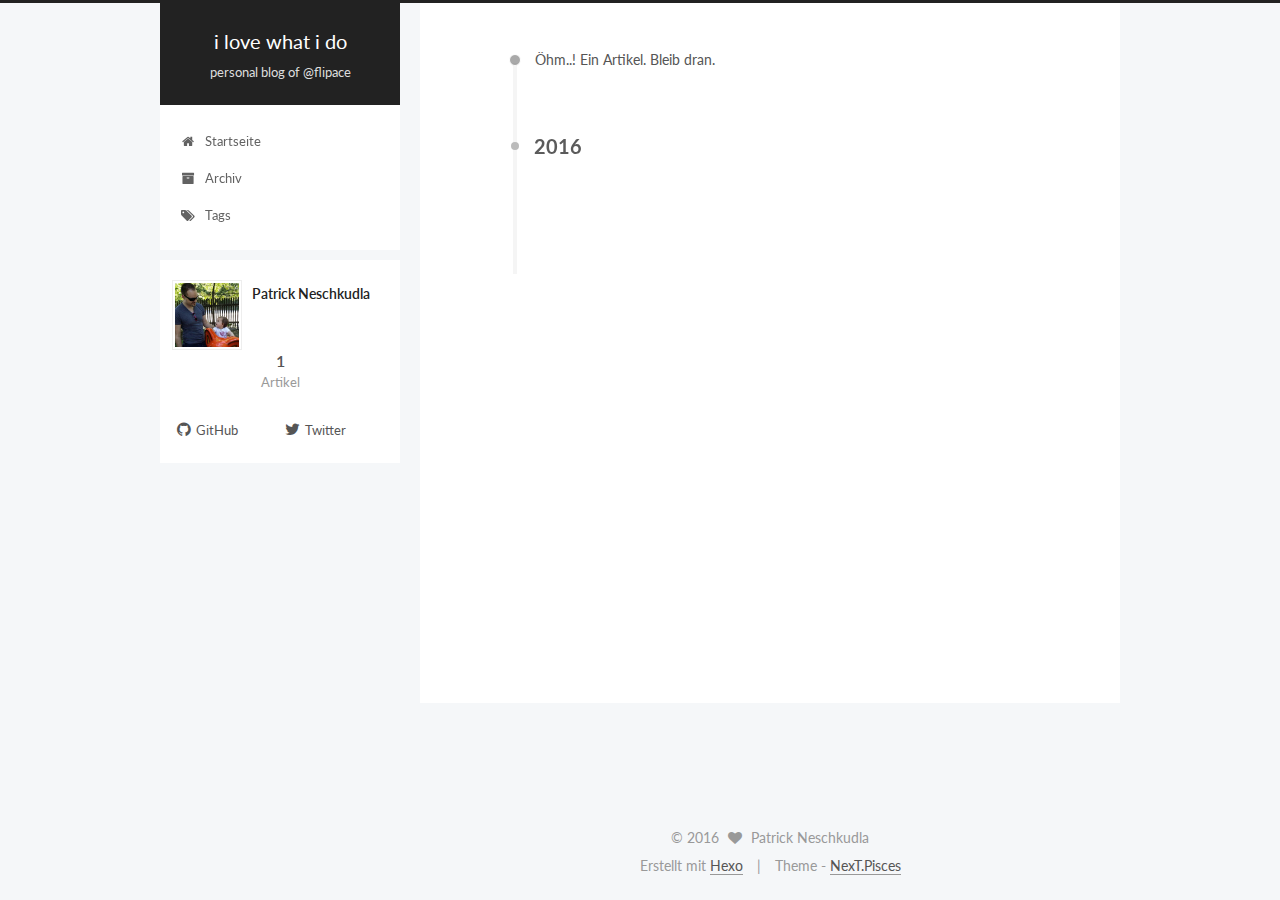
==== archives/index.html @ d6f2f6e6 "Site updated: 2016-04-29 01:59:57" ====
<!doctype html>



  


<html class="theme-next pisces use-motion">
<head>
  <meta charset="UTF-8"/>
<meta http-equiv="X-UA-Compatible" content="IE=edge,chrome=1" />
<meta name="viewport" content="width=device-width, initial-scale=1, maximum-scale=1"/>



<meta http-equiv="Cache-Control" content="no-transform" />
<meta http-equiv="Cache-Control" content="no-siteapp" />












  <link href="/vendors/fancybox/source/jquery.fancybox.css?v=2.1.5" rel="stylesheet" type="text/css"/>




  
  
  
  

  
    
    
  

  

  

  

  

  
    
    
    <link href="//fonts.googleapis.com/css?family=Lato:300,300italic,400,400italic,700,700italic&subset=latin,latin-ext" rel="stylesheet" type="text/css">
  




<link href="/vendors/font-awesome/css/font-awesome.min.css?v=4.4.0" rel="stylesheet" type="text/css" />

<link href="/css/main.css?v=5.0.1" rel="stylesheet" type="text/css" />


  <meta name="keywords" content="flipace, neschkudla, javascript, react vienna, redux" />








  <link rel="shortcut icon" type="image/x-icon" href="/favicon.ico?v=5.0.1" />






<meta name="description">
<meta property="og:type" content="website">
<meta property="og:title" content="i love what i do">
<meta property="og:url" content="http://yoursite.com/archives/index.html">
<meta property="og:site_name" content="i love what i do">
<meta property="og:description">
<meta name="twitter:card" content="summary">
<meta name="twitter:title" content="i love what i do">
<meta name="twitter:description">



<script type="text/javascript" id="hexo.configuration">
  var NexT = window.NexT || {};
  var CONFIG = {
    scheme: 'Pisces',
    sidebar: {"position":"left","display":"post"},
    fancybox: true,
    motion: true,
    duoshuo: {
      userId: 0,
      author: 'Author'
    }
  };
</script>

  <title> Archiv | i love what i do </title>
</head>

<body itemscope itemtype="http://schema.org/WebPage" lang="">

  










  
  
    
  

  <div class="container one-collumn sidebar-position-left  page-archive  ">
    <div class="headband"></div>

    <header id="header" class="header" itemscope itemtype="http://schema.org/WPHeader">
      <div class="header-inner"><div class="site-meta ">
  

  <div class="custom-logo-site-title">
    <a href="/"  class="brand" rel="start">
      <span class="logo-line-before"><i></i></span>
      <span class="site-title">i love what i do</span>
      <span class="logo-line-after"><i></i></span>
    </a>
  </div>
  <p class="site-subtitle">personal blog of @flipace</p>
</div>

<div class="site-nav-toggle">
  <button>
    <span class="btn-bar"></span>
    <span class="btn-bar"></span>
    <span class="btn-bar"></span>
  </button>
</div>

<nav class="site-nav">
  

  
    <ul id="menu" class="menu">
      
        
        <li class="menu-item menu-item-home">
          <a href="/" rel="section">
            
              <i class="menu-item-icon fa fa-home fa-fw"></i> <br />
            
            Startseite
          </a>
        </li>
      
        
        <li class="menu-item menu-item-archives">
          <a href="/archives" rel="section">
            
              <i class="menu-item-icon fa fa-archive fa-fw"></i> <br />
            
            Archiv
          </a>
        </li>
      
        
        <li class="menu-item menu-item-tags">
          <a href="/tags" rel="section">
            
              <i class="menu-item-icon fa fa-tags fa-fw"></i> <br />
            
            Tags
          </a>
        </li>
      

      
    </ul>
  

  
</nav>

 </div>
    </header>

    <main id="main" class="main">
      <div class="main-inner">
        <div class="content-wrap">
          <div id="content" class="content">
            

  <section id="posts" class="posts-collapse">
    <span class="archive-move-on"></span>

    <span class="archive-page-counter">
      
      
      
        
      
      Öhm..! Ein Artikel. Bleib dran.
    </span>

    

      
      
      

      
        
        <div class="collection-title">
          <h2 class="archive-year motion-element" id="archive-year-2016">2016</h2>
        </div>
      
      

      

  <article class="post post-type-normal" itemscope itemtype="http://schema.org/Article">
    <header class="post-header">

      <h1 class="post-title">
        
            <a class="post-title-link" href="/2016/04/29/hello-world/" itemprop="url">
              
                <span itemprop="name">Hello World</span>
              
            </a>
        
      </h1>

      <div class="post-meta">
        <time class="post-time" itemprop="dateCreated"
              datetime="2016-04-29T00:38:01+02:00"
              content="2016-04-29" >
          04-29
        </time>
      </div>

    </header>
  </article>



    

  </section>

  



          </div>
          


          

        </div>
        
          
  
  <div class="sidebar-toggle">
    <div class="sidebar-toggle-line-wrap">
      <span class="sidebar-toggle-line sidebar-toggle-line-first"></span>
      <span class="sidebar-toggle-line sidebar-toggle-line-middle"></span>
      <span class="sidebar-toggle-line sidebar-toggle-line-last"></span>
    </div>
  </div>

  <aside id="sidebar" class="sidebar">
    <div class="sidebar-inner">

      

      

      <section class="site-overview sidebar-panel  sidebar-panel-active ">
        <div class="site-author motion-element" itemprop="author" itemscope itemtype="http://schema.org/Person">
          <img class="site-author-image" itemprop="image"
               src="/images/avatar.jpg"
               alt="Patrick Neschkudla" />
          <p class="site-author-name" itemprop="name">Patrick Neschkudla</p>
          <p class="site-description motion-element" itemprop="description"></p>
        </div>
        <nav class="site-state motion-element">
          <div class="site-state-item site-state-posts">
            <a href="/archives">
              <span class="site-state-item-count">1</span>
              <span class="site-state-item-name">Artikel</span>
            </a>
          </div>

          

          

        </nav>

        

        <div class="links-of-author motion-element">
          
            
              <span class="links-of-author-item">
                <a href="https://github.com/flipace" target="_blank" title="GitHub">
                  
                    <i class="fa fa-github"></i>
                  
                  GitHub
                </a>
              </span>
            
              <span class="links-of-author-item">
                <a href="https://twitter.com/flipace" target="_blank" title="Twitter">
                  
                    <i class="fa fa-twitter"></i>
                  
                  Twitter
                </a>
              </span>
            
          
        </div>

        
        

        
        

      </section>

      

    </div>
  </aside>


        
      </div>
    </main>

    <footer id="footer" class="footer">
      <div class="footer-inner">
        <div class="copyright" >
  
  &copy; 
  <span itemprop="copyrightYear">2016</span>
  <span class="with-love">
    <i class="fa fa-heart"></i>
  </span>
  <span class="author" itemprop="copyrightHolder">Patrick Neschkudla</span>
</div>

<div class="powered-by">
  Erstellt mit  <a class="theme-link" href="http://hexo.io">Hexo</a>
</div>

<div class="theme-info">
  Theme -
  <a class="theme-link" href="https://github.com/iissnan/hexo-theme-next">
    NexT.Pisces
  </a>
</div>

        

        
      </div>
    </footer>

    <div class="back-to-top">
      <i class="fa fa-arrow-up"></i>
    </div>
  </div>

  

<script type="text/javascript">
  if (Object.prototype.toString.call(window.Promise) !== '[object Function]') {
    window.Promise = null;
  }
</script>









  



  
  <script type="text/javascript" src="/vendors/jquery/index.js?v=2.1.3"></script>

  
  <script type="text/javascript" src="/vendors/fastclick/lib/fastclick.min.js?v=1.0.6"></script>

  
  <script type="text/javascript" src="/vendors/jquery_lazyload/jquery.lazyload.js?v=1.9.7"></script>

  
  <script type="text/javascript" src="/vendors/velocity/velocity.min.js?v=1.2.1"></script>

  
  <script type="text/javascript" src="/vendors/velocity/velocity.ui.min.js?v=1.2.1"></script>

  
  <script type="text/javascript" src="/vendors/fancybox/source/jquery.fancybox.pack.js?v=2.1.5"></script>


  


  <script type="text/javascript" src="/js/src/utils.js?v=5.0.1"></script>

  <script type="text/javascript" src="/js/src/motion.js?v=5.0.1"></script>



  
  


  <script type="text/javascript" src="/js/src/affix.js?v=5.0.1"></script>

  <script type="text/javascript" src="/js/src/schemes/pisces.js?v=5.0.1"></script>



  
  
    <script type="text/javascript" id="motion.page.archive">
      $('.archive-year').velocity('transition.slideLeftIn');
    </script>
  


  


  <script type="text/javascript" src="/js/src/bootstrap.js?v=5.0.1"></script>



  



  

    <script type="text/javascript">
      var disqus_shortname = 'flipace';
      var disqus_identifier = 'archives/index.html';
      var disqus_title = '';
      var disqus_url = '';

      function run_disqus_script(disqus_script){
        var dsq = document.createElement('script');
        dsq.type = 'text/javascript';
        dsq.async = true;
        dsq.src = '//' + disqus_shortname + '.disqus.com/' + disqus_script;
        (document.getElementsByTagName('head')[0] || document.getElementsByTagName('body')[0]).appendChild(dsq);
      }

      run_disqus_script('count.js');
      
    </script>
  



  
  
  

  

  

</body>
</html>
---- css/main.css ----
/* normalize.css v3.0.2 | MIT License | git.io/normalize */
html {
  font-family: sans-serif; /* 1 */
  -ms-text-size-adjust: 100%; /* 2 */
  -webkit-text-size-adjust: 100%; /* 2 */
}
body {
  margin: 0;
}
article,
aside,
details,
figcaption,
figure,
footer,
header,
hgroup,
main,
menu,
nav,
section,
summary {
  display: block;
}
audio,
canvas,
progress,
video {
  display: inline-block; /* 1 */
  vertical-align: baseline; /* 2 */
}
audio:not([controls]) {
  display: none;
  height: 0;
}
[hidden],
template {
  display: none;
}
a {
  background-color: transparent;
}
a:active,
a:hover {
  outline: 0;
}
abbr[title] {
  border-bottom: 1px dotted;
}
b,
strong {
  font-weight: bold;
}
dfn {
  font-style: italic;
}
h1 {
  font-size: 2em;
  margin: 0.67em 0;
}
mark {
  background: #ff0;
  color: #000;
}
small {
  font-size: 80%;
}
sub,
sup {
  font-size: 75%;
  line-height: 0;
  position: relative;
  vertical-align: baseline;
}
sup {
  top: -0.5em;
}
sub {
  bottom: -0.25em;
}
img {
  border: 0;
}
svg:not(:root) {
  overflow: hidden;
}
figure {
  margin: 1em 40px;
}
hr {
  -moz-box-sizing: content-box;
  box-sizing: content-box;
  height: 0;
}
pre {
  overflow: auto;
}
code,
kbd,
pre,
samp {
  font-family: monospace, monospace;
  font-size: 1em;
}
button,
input,
optgroup,
select,
textarea {
  color: inherit; /* 1 */
  font: inherit; /* 2 */
  margin: 0; /* 3 */
}
button {
  overflow: visible;
}
button,
select {
  text-transform: none;
}
button,
html input[type="button"],
input[type="reset"],
input[type="submit"] {
  -webkit-appearance: button; /* 2 */
  cursor: pointer; /* 3 */
}
button[disabled],
html input[disabled] {
  cursor: default;
}
button::-moz-focus-inner,
input::-moz-focus-inner {
  border: 0;
  padding: 0;
}
input {
  line-height: normal;
}
input[type="checkbox"],
input[type="radio"] {
  box-sizing: border-box; /* 1 */
  padding: 0; /* 2 */
}
input[type="number"]::-webkit-inner-spin-button,
input[type="number"]::-webkit-outer-spin-button {
  height: auto;
}
input[type="search"] {
  -webkit-appearance: textfield; /* 1 */
  -moz-box-sizing: content-box;
  -webkit-box-sizing: content-box; /* 2 */
  box-sizing: content-box;
}
input[type="search"]::-webkit-search-cancel-button,
input[type="search"]::-webkit-search-decoration {
  -webkit-appearance: none;
}
fieldset {
  border: 1px solid #c0c0c0;
  margin: 0 2px;
  padding: 0.35em 0.625em 0.75em;
}
legend {
  border: 0; /* 1 */
  padding: 0; /* 2 */
}
textarea {
  overflow: auto;
}
optgroup {
  font-weight: bold;
}
table {
  border-collapse: collapse;
  border-spacing: 0;
}
td,
th {
  padding: 0;
}
::selection {
  background: #262a30;
  color: #fff;
}
body {
  position: relative;
  font-family: 'Lato', "PingFang SC", "Microsoft YaHei", sans-serif;
  font-size: 14px;
  line-height: 2;
  color: #555;
  background: #fff;
}
@media (max-width: 767px) {
  body {
    padding-right: 0 !important;
  }
}
@media (min-width: 768px) and (max-width: 991px) {
  body {
    padding-right: 0 !important;
  }
}
@media (min-width: 1600px) {
  body {
    font-size: 16px;
  }
}
h1,
h2,
h3,
h4,
h5,
h6 {
  margin: 0;
  padding: 0;
  font-weight: bold;
  line-height: 1.5;
  font-family: 'Lato', "PingFang SC", "Microsoft YaHei", sans-serif;
}
h2,
h3,
h4,
h5,
h6 {
  margin: 20px 0 15px;
}
h1 {
  font-size: 22px;
}
@media (max-width: 767px) {
  h1 {
    font-size: 18px;
  }
}
h2 {
  font-size: 20px;
}
@media (max-width: 767px) {
  h2 {
    font-size: 16px;
  }
}
h3 {
  font-size: 18px;
}
@media (max-width: 767px) {
  h3 {
    font-size: 14px;
  }
}
h4 {
  font-size: 16px;
}
@media (max-width: 767px) {
  h4 {
    font-size: 12px;
  }
}
h5 {
  font-size: 14px;
}
@media (max-width: 767px) {
  h5 {
    font-size: 10px;
  }
}
h6 {
  font-size: 12px;
}
@media (max-width: 767px) {
  h6 {
    font-size: 8px;
  }
}
p {
  margin: 0 0 25px 0;
}
a {
  color: #555;
  text-decoration: none;
  border-bottom: 1px solid #999;
  word-wrap: break-word;
}
a:hover {
  color: #222;
  border-bottom-color: #222;
}
ul {
  list-style: none;
}
blockquote {
  margin: 0;
  padding: 0;
}
img {
  display: block;
  margin: auto;
  max-width: 100%;
  height: auto;
}
hr {
  margin: 40px 0;
  height: 3px;
  border: none;
  background-color: #ddd;
  background-image: repeating-linear-gradient(-45deg, #fff, #fff 4px, transparent 4px, transparent 8px);
}
blockquote {
  padding: 0 15px;
  color: #666;
  border-left: 4px solid #ddd;
}
blockquote cite::before {
  content: "-";
  padding: 0 5px;
}
dt {
  font-weight: 700;
}
dd {
  margin: 0;
  padding: 0;
}
.text-left {
  text-align: left;
}
.text-center {
  text-align: center;
}
.text-right {
  text-align: right;
}
.text-justify {
  text-align: justify;
}
.text-nowrap {
  white-space: nowrap;
}
.text-lowercase {
  text-transform: lowercase;
}
.text-uppercase {
  text-transform: uppercase;
}
.text-capitalize {
  text-transform: capitalize;
}
.center-block {
  display: block;
  margin-left: auto;
  margin-right: auto;
}
.clearfix:before,
.clearfix:after {
  content: " ";
  display: table;
}
.clearfix:after {
  clear: both;
}
.pullquote {
  width: 45%;
}
.pullquote.left {
  float: left;
  margin-left: 5px;
  margin-right: 10px;
}
.pullquote.right {
  float: right;
  margin-left: 10px;
  margin-right: 5px;
}
.highlight table,
.gist table {
  width: auto;
}
.highlight table td,
.gist table td {
  border: none;
}
.highlight a,
.gist a {
  color: #222 !important;
  text-decoration: none !important;
}
.affix.affix.affix {
  position: fixed;
}
.translation {
  margin-top: -20px;
  font-size: 14px;
  color: #999;
}
.scrollbar-measure {
  width: 100px;
  height: 100px;
  overflow: scroll;
  position: absolute;
  top: -9999px;
}
.use-motion .motion-element {
  opacity: 0;
}
#local-search-input {
  padding: 3px;
  border: none;
  text-indent: 14px;
  border-radius: 0;
  width: 140px;
  outline: none;
  border-bottom: 1px solid #999;
  background: inherit;
  opacity: 0.5;
}
#local-search-input:focus {
  opacity: 1;
}
.search-icon {
  position: absolute;
  top: 9px;
}
table {
  margin: 20px 0;
  width: 100%;
  border-collapse: collapse;
  border-spacing: 0;
  border: 1px solid #ddd;
  font-size: 14px;
  table-layout: fixed;
  word-wrap: break-all;
}
table>tbody>tr:nth-of-type(odd) {
  background-color: #f9f9f9;
}
table>tbody>tr:hover {
  background-color: #f5f5f5;
}
caption,
th,
td {
  padding: 8px;
  text-align: left;
  vertical-align: middle;
  font-weight: normal;
}
th,
td {
  border-bottom: 3px solid #ddd;
  border-right: 1px solid #eee;
}
th {
  padding-bottom: 10px;
  font-weight: 700;
}
td {
  border-bottom-width: 1px;
}
html,
body {
  height: 100%;
}
.container {
  position: relative;
  min-height: 100%;
}
.header-inner {
  margin: 0 auto;
  padding: 100px 0 70px;
  width: 700px;
}
@media (min-width: 1600px) {
  .container .header-inner {
    width: 900px;
  }
}
.main {
  padding-bottom: 150px;
}
.main-inner {
  margin: 0 auto;
  width: 700px;
}
@media (min-width: 1600px) {
  .container .main-inner {
    width: 900px;
  }
}
.footer {
  position: absolute;
  left: 0;
  bottom: 0;
  width: 100%;
  min-height: 50px;
}
.footer-inner {
  box-sizing: border-box;
  margin: 20px auto;
  width: 700px;
}
@media (min-width: 1600px) {
  .container .footer-inner {
    width: 900px;
  }
}
pre,
.highlight {
  overflow: auto;
  margin: 20px 0;
  padding: 15px;
  font-size: 13px;
  color: #4d4d4c;
  background: #f7f7f7;
  line-height: 1.6;
}
pre,
code {
  font-family: consolas, Menlo, "PingFang SC", "Microsoft YaHei", monospace;
}
code {
  padding: 2px 4px;
  word-break: break-all;
  color: #555;
  background: #eee;
  border-radius: 4px;
  font-size: 13px;
}
pre code {
  padding: 0;
  color: #4d4d4c;
  background: none;
  text-shadow: none;
}
.highlight pre {
  border: none;
  margin: 0;
  padding: 1px;
}
.highlight table {
  margin: 0;
  width: auto;
  border: none;
}
.highlight td {
  border: none;
  padding: 0;
}
.highlight figcaption {
  font-size: 0.85em;
  color: #8e908c;
  line-height: 1em;
  margin-bottom: 1em;
}
.highlight figcaption:before,
.highlight figcaption:after {
  content: " ";
  display: table;
}
.highlight figcaption:after {
  clear: both;
}
.highlight figcaption a {
  float: right;
}
.highlight .gutter pre {
  color: #666;
  text-align: right;
  padding-right: 20px;
}
.highlight .line {
  height: 20px;
}
pre .comment {
  color: #8e908c;
}
pre .variable,
pre .attribute,
pre .tag,
pre .regexp,
pre .ruby .constant,
pre .xml .tag .title,
pre .xml .pi,
pre .xml .doctype,
pre .html .doctype,
pre .css .id,
pre .css .class,
pre .css .pseudo {
  color: #c82829;
}
pre .number,
pre .preprocessor,
pre .built_in,
pre .literal,
pre .params,
pre .constant,
pre .command {
  color: #f5871f;
}
pre .ruby .class .title,
pre .css .rules .attribute,
pre .string,
pre .value,
pre .inheritance,
pre .header,
pre .ruby .symbol,
pre .xml .cdata,
pre .special,
pre .number,
pre .formula {
  color: #718c00;
}
pre .title,
pre .css .hexcolor {
  color: #3e999f;
}
pre .function,
pre .python .decorator,
pre .python .title,
pre .ruby .function .title,
pre .ruby .title .keyword,
pre .perl .sub,
pre .javascript .title,
pre .coffeescript .title {
  color: #4271ae;
}
pre .keyword,
pre .javascript .function {
  color: #8959a8;
}
.full-image.full-image.full-image {
  border: none;
  max-width: 100%;
  width: auto;
  margin: 20px auto;
}
@media (min-width: 992px) {
  .full-image.full-image.full-image {
    max-width: none;
    width: 126%;
    margin: 0 -13%;
  }
}
.blockquote-center,
.page-home .post-type-quote blockquote,
.page-post-detail .post-type-quote blockquote {
  position: relative;
  margin: 40px 0;
  padding: 0;
  border-left: none;
  text-align: center;
}
.blockquote-center::before,
.page-home .post-type-quote blockquote::before,
.page-post-detail .post-type-quote blockquote::before,
.blockquote-center::after,
.page-home .post-type-quote blockquote::after,
.page-post-detail .post-type-quote blockquote::after {
  position: absolute;
  content: ' ';
  display: block;
  width: 100%;
  height: 24px;
  opacity: 0.2;
  background-repeat: no-repeat;
  background-position: 0 -6px;
  background-size: 22px 22px;
}
.blockquote-center::before,
.page-home .post-type-quote blockquote::before,
.page-post-detail .post-type-quote blockquote::before {
  top: -20px;
  background-image: url("../images/quote-l.svg");
  border-top: 1px solid #ccc;
}
.blockquote-center::after,
.page-home .post-type-quote blockquote::after,
.page-post-detail .post-type-quote blockquote::after {
  bottom: -20px;
  background-image: url("../images/quote-r.svg");
  border-bottom: 1px solid #ccc;
  background-position: 100% 8px;
}
.blockquote-center p,
.page-home .post-type-quote blockquote p,
.page-post-detail .post-type-quote blockquote p,
.blockquote-center div,
.page-home .post-type-quote blockquote div,
.page-post-detail .post-type-quote blockquote div {
  text-align: center;
}
.post .post-body .group-picture img {
  box-sizing: border-box;
  padding: 0 3px;
  border: none;
}
.post .group-picture-row {
  overflow: hidden;
  margin-top: 6px;
}
.post .group-picture-row:first-child {
  margin-top: 0;
}
.post .group-picture-column {
  float: left;
}
.page-post-detail .post-body .group-picture-column {
  float: none;
  margin-top: 10px;
  width: auto !important;
}
.page-post-detail .post-body .group-picture-column img {
  margin: 0 auto;
}
.page-archive .group-picture-container {
  overflow: hidden;
}
.page-archive .group-picture-row {
  float: left;
}
.page-archive .group-picture-row:first-child {
  margin-top: 6px;
}
.page-archive .group-picture-column {
  max-width: 150px;
  max-height: 150px;
}
.btn {
  display: inline-block;
  padding: 0 20px;
  font-size: 14px;
  color: #fff;
  background: #222;
  border: 2px solid #555;
  text-decoration: none;
  border-radius: 0;
  transition-property: background-color;
  transition-duration: 0.2s;
  transition-timing-function: ease-in-out;
  transition-delay: 0s;
}
.btn:hover,
.post-more-link .btn:hover {
  border-color: #222;
  color: #fff;
  background: #222;
}
.btn-bar {
  display: block;
  width: 22px;
  height: 2px;
  background: #555;
  border-radius: 1px;
}
.btn-bar+.btn-bar {
  margin-top: 4px;
}
.pagination {
  margin: 120px 0 40px;
  text-align: center;
  border-top: 1px solid #eee;
}
.page-number-basic,
.pagination .prev,
.pagination .next,
.pagination .page-number,
.pagination .space {
  display: inline-block;
  position: relative;
  top: -1px;
  margin: 0 10px;
  padding: 0 10px;
  line-height: 30px;
}
@media (max-width: 767px) {
  .page-number-basic,
  .pagination .prev,
  .pagination .next,
  .pagination .page-number,
  .pagination .space {
    margin: 0 5px;
  }
}
.pagination .prev,
.pagination .next,
.pagination .page-number {
  border-bottom: 0;
  border-top: 1px solid #eee;
  transition-property: border-color;
  transition-duration: 0.2s;
  transition-timing-function: ease-in-out;
  transition-delay: 0s;
}
.pagination .prev:hover,
.pagination .next:hover,
.pagination .page-number:hover {
  border-top-color: #222;
}
.pagination .space {
  padding: 0;
  margin: 0;
}
.pagination .prev {
  margin-left: 0;
}
.pagination .next {
  margin-right: 0;
}
.pagination .page-number.current {
  color: #fff;
  background: #ccc;
  border-top-color: #ccc;
}
@media (max-width: 767px) {
  .pagination {
    border-top: none;
  }
  .pagination .prev,
  .pagination .next,
  .pagination .page-number {
    margin-bottom: 10px;
    border-top: 0;
    border-bottom: 1px solid #eee;
  }
  .pagination .prev:hover,
  .pagination .next:hover,
  .pagination .page-number:hover {
    border-bottom-color: #222;
  }
}
.comments {
  margin: 60px 20px 0;
}
.tag-cloud {
  text-align: center;
}
.tag-cloud a {
  display: inline-block;
  margin: 10px;
}
.back-to-top {
  box-sizing: border-box;
  position: fixed;
  bottom: -100px;
  right: 50px;
  z-index: 1050;
  padding: 0 6px;
  width: 25px;
  background: #222;
  font-size: 12px;
  opacity: 0.6;
  color: #fff;
  cursor: pointer;
  text-align: center;
  -webkit-transform: translateZ(0);
  transition-property: bottom;
  transition-duration: 0.2s;
  transition-timing-function: ease-in-out;
  transition-delay: 0s;
}
@media (max-width: 767px) {
  .back-to-top {
    display: none;
  }
}
@media (min-width: 768px) and (max-width: 991px) {
  .back-to-top {
    display: none;
  }
}
.back-to-top.back-to-top-on {
  bottom: 40px;
}
.header {
  background: #fff;
}
.header-inner {
  position: relative;
}
.headband {
  height: 3px;
  background: #222;
}
.site-meta {
  margin: 0;
  text-align: center;
}
@media (max-width: 767px) {
  .site-meta {
    text-align: center;
  }
}
.brand {
  position: relative;
  display: inline-block;
  padding: 0 40px;
  color: #fff;
  background: #222;
  border-bottom: none;
}
.brand:hover {
  color: #fff;
}
.logo {
  display: inline-block;
  margin-right: 5px;
  line-height: 36px;
  vertical-align: top;
}
.site-title {
  display: inline-block;
  vertical-align: top;
  line-height: 36px;
  font-size: 20px;
  font-weight: normal;
  font-family: 'Lato', "PingFang SC", "Microsoft YaHei", sans-serif;
}
.site-subtitle {
  margin-top: 10px;
  font-size: 13px;
  color: #ddd;
}
.use-motion .brand {
  opacity: 0;
}
.use-motion .logo,
.use-motion .site-title,
.use-motion .site-subtitle {
  opacity: 0;
  position: relative;
  top: -10px;
}
.site-nav-toggle {
  display: none;
  position: absolute;
  top: 10px;
  left: 10px;
}
@media (max-width: 767px) {
  .site-nav-toggle {
    display: block;
  }
}
.site-nav-toggle button {
  margin-top: 2px;
  padding: 9px 10px;
  background: transparent;
  border: none;
}
@media (max-width: 767px) {
  .site-nav {
    display: none;
    margin: 0 -10px;
    padding: 0 10px;
    clear: both;
    border-top: 1px solid #ddd;
  }
}
@media (min-width: 768px) and (max-width: 991px) {
  .site-nav {
    display: block !important;
  }
}
@media (min-width: 992px) {
  .site-nav {
    display: block !important;
  }
}
.menu {
  margin-top: 20px;
  padding-left: 0;
  text-align: center;
}
.menu .menu-item {
  display: inline-block;
  margin: 0 10px;
}
@media screen and (max-width: 767px) {
  .menu .menu-item {
    margin-top: 10px;
  }
}
.menu .menu-item a {
  display: block;
  font-size: 13px;
  text-transform: capitalize;
  line-height: inherit;
  border-bottom: 1px solid transparent;
  transition-property: border-color;
  transition-duration: 0.2s;
  transition-timing-function: ease-in-out;
  transition-delay: 0s;
}
.menu .menu-item a:hover,
.menu-item-active a {
  border-bottom-color: #222;
}
.menu .menu-item .fa {
  margin-right: 5px;
}
.use-motion .menu-item {
  opacity: 0;
}
.post-body {
  font-family: 'Lato', "PingFang SC", "Microsoft YaHei", sans-serif;
}
@media (max-width: 767px) {
  .post-body {
    word-break: break-word;
  }
}
.post-body .fancybox img {
  display: block !important;
  margin: 0 auto;
  cursor: pointer;
  cursor: zoom-in;
  cursor: -webkit-zoom-in;
}
.post-body .image-caption,
.post-body .figure .caption {
  margin: 10px auto 15px;
  text-align: center;
  font-size: 14px;
  color: #999;
  font-weight: bold;
  line-height: 1;
}
.post-sticky-flag {
  display: inline-block;
  font-size: 16px;
  -ms-transform: rotate(30deg);
  transform: rotate(30deg);
}
.posts-expand {
  padding-top: 40px;
}
@media (max-width: 767px) {
  .posts-expand {
    margin: 0 20px;
  }
  .post-body pre,
  .post-body .highlight {
    padding: 10px;
  }
  .post-body pre .gutter pre,
  .post-body .highlight .gutter pre {
    padding-right: 10px;
  }
}
@media (min-width: 992px) {
  .posts-expand .post-body {
    text-align: justify;
  }
}
.posts-expand .post-body h2,
.posts-expand .post-body h3,
.posts-expand .post-body h4,
.posts-expand .post-body h5,
.posts-expand .post-body h6 {
  padding-top: 10px;
}
.posts-expand .post-body h2 .header-anchor,
.posts-expand .post-body h3 .header-anchor,
.posts-expand .post-body h4 .header-anchor,
.posts-expand .post-body h5 .header-anchor,
.posts-expand .post-body h6 .header-anchor {
  float: right;
  margin-left: 10px;
  color: #ccc;
  border-bottom-style: none;
  visibility: hidden;
}
.posts-expand .post-body h2 .header-anchor:hover,
.posts-expand .post-body h3 .header-anchor:hover,
.posts-expand .post-body h4 .header-anchor:hover,
.posts-expand .post-body h5 .header-anchor:hover,
.posts-expand .post-body h6 .header-anchor:hover {
  color: inherit;
}
.posts-expand .post-body h2:hover .header-anchor,
.posts-expand .post-body h3:hover .header-anchor,
.posts-expand .post-body h4:hover .header-anchor,
.posts-expand .post-body h5:hover .header-anchor,
.posts-expand .post-body h6:hover .header-anchor {
  visibility: visible;
}
.posts-expand .post-body ul li {
  list-style: circle;
}
.posts-expand .post-body img {
  box-sizing: border-box;
  margin: auto;
  padding: 3px;
  border: 1px solid #ddd;
}
.posts-expand .fancybox img {
  margin: 0 auto;
}
@media (max-width: 767px) {
  .posts-collapse {
    margin: 0 20px;
  }
  .posts-collapse .post-title,
  .posts-collapse .post-meta {
    display: block;
    width: auto;
    text-align: left;
  }
}
.posts-collapse {
  position: relative;
  z-index: 1010;
  margin-left: 55px;
}
.posts-collapse::after {
  content: " ";
  position: absolute;
  top: 20px;
  left: 0;
  margin-left: -2px;
  width: 4px;
  height: 100%;
  background: #f5f5f5;
  z-index: -1;
}
@media (max-width: 767px) {
  .posts-collapse {
    margin: 0 20px;
  }
}
.posts-collapse .collection-title {
  position: relative;
  margin: 60px 0;
}
.posts-collapse .collection-title h2 {
  margin-left: 20px;
}
.posts-collapse .collection-title small {
  color: #bbb;
}
.posts-collapse .collection-title::before {
  content: " ";
  position: absolute;
  left: 0;
  top: 50%;
  margin-left: -4px;
  margin-top: -4px;
  width: 8px;
  height: 8px;
  background: #bbb;
  border-radius: 50%;
}
.posts-collapse .post {
  margin: 30px 0;
}
.posts-collapse .post-header {
  position: relative;
  transition-duration: 0.2s;
  transition-timing-function: ease-in-out;
  transition-delay: 0s;
  transition-property: border;
  border-bottom: 1px dashed #ccc;
}
.posts-collapse .post-header::before {
  content: " ";
  position: absolute;
  left: 0;
  top: 12px;
  width: 6px;
  height: 6px;
  margin-left: -4px;
  background: #bbb;
  border-radius: 50%;
  border: 1px solid #fff;
  transition-duration: 0.2s;
  transition-timing-function: ease-in-out;
  transition-delay: 0s;
  transition-property: background;
}
.posts-collapse .post-header:hover {
  border-bottom-color: #666;
}
.posts-collapse .post-header:hover::before {
  background: #222;
}
.posts-collapse .post-meta {
  position: absolute;
  font-size: 12px;
  left: 20px;
  top: 5px;
}
.posts-collapse .post-comments-count {
  display: none;
}
.posts-collapse .post-title {
  margin-left: 60px;
  font-size: 16px;
  font-weight: normal;
  line-height: inherit;
}
.posts-collapse .post-title::after {
  margin-left: 3px;
  opacity: 0.6;
}
.posts-collapse .post-title a {
  color: #666;
  border-bottom: none;
}
.page-home .post-type-quote .post-header,
.page-post-detail .post-type-quote .post-header,
.page-home .post-type-quote .post-tags,
.page-post-detail .post-type-quote .post-tags {
  display: none;
}
.posts-expand .post-title {
  font-size: 26px;
  text-align: center;
  word-break: break-word;
}
@media (max-width: 767px) {
  .posts-expand .post-title {
    font-size: 22px;
  }
}
.posts-expand .post-title-link {
  display: inline-block;
  position: relative;
  color: #555;
  border-bottom: none;
  line-height: 1.2;
  vertical-align: top;
}
.posts-expand .post-title-link::before {
  content: "";
  position: absolute;
  width: 100%;
  height: 2px;
  bottom: 0;
  left: 0;
  background-color: #000;
  visibility: hidden;
  transform: scaleX(0);
  transition-duration: 0.2s;
  transition-timing-function: ease-in-out;
  transition-delay: 0s;
}
.posts-expand .post-title-link:hover::before {
  visibility: visible;
  transform: scaleX(1);
}
.posts-expand .post-title-link .fa {
  font-size: 16px;
}
.posts-expand .post-meta {
  margin: 3px 0 60px 0;
  color: #999;
  font-family: 'Lato', "PingFang SC", "Microsoft YaHei", sans-serif;
  font-size: 12px;
  text-align: center;
}
.posts-expand .post-meta .post-category-list {
  display: inline-block;
  margin: 0;
  padding: 3px;
}
.posts-expand .post-meta .post-category-list-link {
  color: #999;
}
.post-meta-item-icon {
  display: none;
  margin-right: 3px;
}
@media (min-width: 768px) and (max-width: 991px) {
  .post-meta-item-icon {
    display: inline-block;
  }
}
@media (max-width: 767px) {
  .post-meta-item-icon {
    display: inline-block;
  }
}
@media (min-width: 768px) and (max-width: 991px) {
  .post-meta-item-text {
    display: none;
  }
}
@media (max-width: 767px) {
  .post-meta-item-text {
    display: none;
  }
}
@media (max-width: 767px) {
  .posts-expand .post-comments-count {
    display: none;
  }
}
.post-more-link {
  margin-top: 50px;
}
.post-more-link .btn {
  color: #555;
  font-size: 14px;
  background: #fff;
  border-radius: 2px;
  line-height: 2;
}
.posts-expand .post-tags {
  margin-top: 40px;
  text-align: center;
}
.posts-expand .post-tags a {
  display: inline-block;
  margin-right: 10px;
  font-size: 13px;
}
.post-nav {
  overflow: hidden;
  margin-top: 60px;
  padding: 10px;
  white-space: nowrap;
  border-top: 1px solid #eee;
}
.post-nav-item {
  display: inline-block;
  width: 50%;
  white-space: normal;
}
.post-nav-item a {
  position: relative;
  display: inline-block;
  line-height: 25px;
  font-size: 14px;
  color: #555;
  border-bottom: none;
}
.post-nav-item a:hover {
  color: #222;
  border-bottom: none;
}
.post-nav-item a:active {
  top: 2px;
}
.post-nav-item a i {
  font-size: 12px;
}
.post-nav-prev {
  text-align: right;
}
.posts-expand .post-eof {
  display: block;
  margin: 80px auto 60px;
  width: 8%;
  height: 1px;
  background: #ccc;
  text-align: center;
}
.post:last-child .post-eof.post-eof.post-eof {
  display: none;
}
.post-gallery {
  display: table;
  table-layout: fixed;
  width: 100%;
  border-collapse: separate;
}
.post-gallery-row {
  display: table-row;
}
.post-gallery .post-gallery-img {
  display: table-cell;
  text-align: center;
  vertical-align: middle;
  border: none;
}
.post-gallery .post-gallery-img img {
  max-width: 100%;
  max-height: 100%;
  border: none;
}
.fancybox-close,
.fancybox-close:hover {
  border: none;
}
.sidebar {
  position: fixed;
  right: 0;
  top: 0;
  bottom: 0;
  width: 0;
  z-index: 1040;
  box-shadow: inset 0 2px 6px #000;
  background: #222;
  -webkit-transform: translateZ(0);
}
.sidebar a {
  color: #999;
  border-bottom-color: #555;
}
.sidebar a:hover {
  color: #eee;
}
@media (min-width: 768px) and (max-width: 991px) {
  .sidebar {
    display: none !important;
  }
}
@media (max-width: 767px) {
  .sidebar {
    display: none !important;
  }
}
.sidebar-inner {
  position: relative;
  padding: 20px 10px;
  color: #999;
  text-align: center;
}
.sidebar-toggle {
  position: fixed;
  right: 50px;
  bottom: 45px;
  width: 15px;
  height: 15px;
  padding: 5px;
  background: #222;
  line-height: 0;
  z-index: 1050;
  cursor: pointer;
  -webkit-transform: translateZ(0);
}
@media (min-width: 768px) and (max-width: 991px) {
  .sidebar-toggle {
    display: none;
  }
}
@media (max-width: 767px) {
  .sidebar-toggle {
    display: none;
  }
}
.sidebar-toggle-line {
  position: relative;
  display: inline-block;
  vertical-align: top;
  height: 2px;
  width: 100%;
  background: #fff;
  margin-top: 3px;
}
.sidebar-toggle-line:first-child {
  margin-top: 0;
}
.site-author-image {
  display: block;
  margin: 0 auto;
  max-width: 96px;
  height: auto;
  border: 2px solid #333;
  padding: 2px;
}
.site-author-name {
  margin: 5px 0 0;
  color: #222;
}
.site-description {
  margin-top: 5px;
  font-size: 13px;
  color: #999;
}
.site-state {
  overflow: hidden;
  line-height: 1.4;
  white-space: nowrap;
}
.site-state-item {
  display: inline-block;
  padding: 0 15px;
  border-left: 1px solid #ccc;
}
.site-state-item:first-child {
  border-left: none;
}
.site-state-item a {
  border-bottom: none;
}
.site-state-item-count {
  display: block;
  text-align: center;
  color: inherit;
  font-weight: 600;
  font-size: 16px;
}
.site-state-item-name {
  font-size: 13px;
  color: #999;
}
.feed-link {
  margin-top: 20px;
}
.feed-link a {
  display: inline-block;
  padding: 0 15px;
  color: #fc6423;
  border: 1px solid #fc6423;
  border-radius: 4px;
}
.feed-link a i {
  color: #fc6423;
  font-size: 14px;
}
.feed-link a:hover {
  color: #fff;
  background: #fc6423;
}
.feed-link a:hover i {
  color: #fff;
}
.links-of-author {
  margin-top: 20px;
}
.links-of-author a {
  display: inline-block;
  vertical-align: middle;
  margin-right: 10px;
  margin-bottom: 10px;
  border-bottom-color: #555;
  font-size: 13px;
}
.links-of-author a:before {
  display: inline-block;
  vertical-align: middle;
  margin-right: 3px;
  content: " ";
  width: 4px;
  height: 4px;
  border-radius: 50%;
  background: #60e832;
}
.links-of-blogroll {
  font-size: 13px;
}
.links-of-blogroll-title {
  margin-top: 20px;
  font-size: 14px;
  font-weight: 600;
}
.links-of-blogroll-list {
  margin: 0;
  padding: 0;
}
.links-of-blogroll-item {
  padding: 2px 10px;
}
.sidebar-nav {
  margin: 0 0 20px;
  padding-left: 0;
}
.sidebar-nav li {
  display: inline-block;
  cursor: pointer;
  border-bottom: 1px solid transparent;
  font-size: 14px;
  color: #555;
}
.sidebar-nav li:hover {
  color: #fc6423;
}
.page-post-detail .sidebar-nav-toc {
  padding: 0 5px;
}
.page-post-detail .sidebar-nav-overview {
  margin-left: 10px;
}
.sidebar-nav .sidebar-nav-active {
  color: #fc6423;
  border-bottom-color: #fc6423;
}
.sidebar-nav .sidebar-nav-active:hover {
  color: #fc6423;
}
.sidebar-panel {
  display: none;
}
.sidebar-panel-active {
  display: block;
}
.post-toc-empty {
  font-size: 14px;
  color: #666;
}
.post-toc-wrap {
  overflow: hidden;
}
.post-toc {
  overflow: auto;
}
.post-toc ol {
  margin: 0;
  padding: 0 2px 5px 10px;
  text-align: left;
  list-style: none;
  font-size: 14px;
}
.post-toc ol > ol {
  padding-left: 0;
}
.post-toc ol a {
  transition-duration: 0.2s;
  transition-timing-function: ease-in-out;
  transition-delay: 0s;
  transition-property: all;
  color: #666;
  border-bottom-color: #ccc;
}
.post-toc ol a:hover {
  color: #000;
  border-bottom-color: #000;
}
.post-toc .nav-item {
  overflow: hidden;
  text-overflow: ellipsis;
  white-space: nowrap;
  line-height: 1.8;
}
.post-toc .nav .nav-child {
  display: none;
}
.post-toc .nav .active > .nav-child {
  display: block;
}
.post-toc .nav .active-current > .nav-child {
  display: block;
}
.post-toc .nav .active-current > .nav-child > .nav-item {
  display: block;
}
.post-toc .nav .active > a {
  color: #fc6423;
  border-bottom-color: #fc6423;
}
.post-toc .nav .active-current > a {
  color: #fc6423;
}
.post-toc .nav .active-current > a:hover {
  color: #fc6423;
}
.footer {
  font-size: 14px;
  color: #999;
}
.footer img {
  border: none;
}
.footer-inner {
  text-align: center;
}
.with-love {
  display: inline-block;
  margin: 0 5px;
}
.powered-by,
.theme-info {
  display: inline-block;
}
.powered-by {
  margin-right: 10px;
}
.powered-by::after {
  content: "|";
  padding-left: 10px;
}
.cc-license {
  margin-top: 10px;
  text-align: center;
}
.cc-license .cc-opacity {
  opacity: 0.7;
  border-bottom: none;
}
.cc-license .cc-opacity:hover {
  opacity: 0.9;
}
.cc-license img {
  display: inline-block;
}
.theme-next #ds-thread #ds-reset {
  color: #555;
}
.theme-next #ds-thread #ds-reset .ds-replybox {
  margin-bottom: 30px;
}
.theme-next #ds-thread #ds-reset .ds-replybox .ds-avatar,
.theme-next #ds-reset .ds-avatar img {
  box-shadow: none;
}
.theme-next #ds-thread #ds-reset .ds-textarea-wrapper {
  border-color: #c7d4e1;
  background: none;
  border-top-right-radius: 3px;
  border-top-left-radius: 3px;
}
.theme-next #ds-thread #ds-reset .ds-textarea-wrapper textarea {
  height: 60px;
}
.theme-next #ds-reset .ds-rounded-top {
  border-radius: 0;
}
.theme-next #ds-thread #ds-reset .ds-post-toolbar {
  box-sizing: border-box;
  border: 1px solid #c7d4e1;
  background: #f6f8fa;
}
.theme-next #ds-thread #ds-reset .ds-post-options {
  height: 40px;
  border: none;
  background: none;
}
.theme-next #ds-thread #ds-reset .ds-toolbar-buttons {
  top: 11px;
}
.theme-next #ds-thread #ds-reset .ds-sync {
  top: 5px;
}
.theme-next #ds-thread #ds-reset .ds-post-button {
  top: 4px;
  right: 5px;
  width: 90px;
  height: 30px;
  border: 1px solid #c5ced7;
  border-radius: 3px;
  background-image: linear-gradient(#fbfbfc, #f5f7f9);
  color: #60676d;
}
.theme-next #ds-thread #ds-reset .ds-post-button:hover {
  background-position: 0 -30px;
  color: #60676d;
}
.theme-next #ds-thread #ds-reset .ds-comments-info {
  padding: 10px 0;
}
.theme-next #ds-thread #ds-reset .ds-sort {
  display: none;
}
.theme-next #ds-thread #ds-reset li.ds-tab a.ds-current {
  border: none;
  background: #f6f8fa;
  color: #60676d;
}
.theme-next #ds-thread #ds-reset li.ds-tab a.ds-current:hover {
  background-color: #e9f0f7;
  color: #60676d;
}
.theme-next #ds-thread #ds-reset li.ds-tab a {
  border-radius: 2px;
  padding: 5px;
}
.theme-next #ds-thread #ds-reset .ds-login-buttons p {
  color: #999;
  line-height: 36px;
}
.theme-next #ds-thread #ds-reset .ds-login-buttons .ds-service-list li {
  height: 28px;
}
.theme-next #ds-thread #ds-reset .ds-service-list a {
  background: none;
  padding: 5px;
  border: 1px solid;
  border-radius: 3px;
  text-align: center;
}
.theme-next #ds-thread #ds-reset .ds-service-list a:hover {
  color: #fff;
  background: #666;
}
.theme-next #ds-thread #ds-reset .ds-service-list .ds-weibo {
  color: #fc9b00;
  border-color: #fc9b00;
}
.theme-next #ds-thread #ds-reset .ds-service-list .ds-weibo:hover {
  background: #fc9b00;
}
.theme-next #ds-thread #ds-reset .ds-service-list .ds-qq {
  color: #60a3ec;
  border-color: #60a3ec;
}
.theme-next #ds-thread #ds-reset .ds-service-list .ds-qq:hover {
  background: #60a3ec;
}
.theme-next #ds-thread #ds-reset .ds-service-list .ds-renren {
  color: #2e7ac4;
  border-color: #2e7ac4;
}
.theme-next #ds-thread #ds-reset .ds-service-list .ds-renren:hover {
  background: #2e7ac4;
}
.theme-next #ds-thread #ds-reset .ds-service-list .ds-douban {
  color: #37994c;
  border-color: #37994c;
}
.theme-next #ds-thread #ds-reset .ds-service-list .ds-douban:hover {
  background: #37994c;
}
.theme-next #ds-thread #ds-reset .ds-service-list .ds-kaixin {
  color: #fef20d;
  border-color: #fef20d;
}
.theme-next #ds-thread #ds-reset .ds-service-list .ds-kaixin:hover {
  background: #fef20d;
}
.theme-next #ds-thread #ds-reset .ds-service-list .ds-netease {
  color: #f00;
  border-color: #f00;
}
.theme-next #ds-thread #ds-reset .ds-service-list .ds-netease:hover {
  background: #f00;
}
.theme-next #ds-thread #ds-reset .ds-service-list .ds-sohu {
  color: #ffcb05;
  border-color: #ffcb05;
}
.theme-next #ds-thread #ds-reset .ds-service-list .ds-sohu:hover {
  background: #ffcb05;
}
.theme-next #ds-thread #ds-reset .ds-service-list .ds-baidu {
  color: #2831e0;
  border-color: #2831e0;
}
.theme-next #ds-thread #ds-reset .ds-service-list .ds-baidu:hover {
  background: #2831e0;
}
.theme-next #ds-thread #ds-reset .ds-service-list .ds-google {
  color: #166bec;
  border-color: #166bec;
}
.theme-next #ds-thread #ds-reset .ds-service-list .ds-google:hover {
  background: #166bec;
}
.theme-next #ds-thread #ds-reset .ds-service-list .ds-weixin {
  color: #00ce0d;
  border-color: #00ce0d;
}
.theme-next #ds-thread #ds-reset .ds-service-list .ds-weixin:hover {
  background: #00ce0d;
}
.theme-next #ds-thread #ds-reset .ds-service-list .ds-more-services {
  border: none;
}
.theme-next #ds-thread #ds-reset .ds-service-list .ds-more-services:hover {
  background: none;
}
.theme-next #ds-reset .duoshuo-ua-admin {
  display: inline-block;
  color: #f00;
}
.theme-next #ds-reset .duoshuo-ua-platform,
.theme-next #ds-reset .duoshuo-ua-browser {
  color: #ccc;
}
.theme-next #ds-reset .duoshuo-ua-platform .fa,
.theme-next #ds-reset .duoshuo-ua-browser .fa {
  display: inline-block;
  margin-right: 3px;
}
.theme-next #ds-reset .duoshuo-ua-separator {
  display: inline-block;
  margin-left: 5px;
}
.theme-next .this_ua {
  background-color: #ccc !important;
  border-radius: 4px;
  padding: 0 5px !important;
  margin: 1px 1px !important;
  border: 1px solid #bbb !important;
  color: #fff;
  display: inline-block !important;
}
.theme-next .this_ua.admin {
  background-color: #d9534f !important;
  border-color: #d9534f !important;
}
.theme-next .this_ua.platform.iOS,
.theme-next .this_ua.platform.Mac,
.theme-next .this_ua.platform.Windows {
  background-color: #39b3d7 !important;
  border-color: #46b8da !important;
}
.theme-next .this_ua.platform.Linux {
  background-color: #3a3a3a !important;
  border-color: #1f1f1f !important;
}
.theme-next .this_ua.platform.Android {
  background-color: #00c47d !important;
  border-color: #01b171 !important;
}
.theme-next .this_ua.browser.Mobile,
.theme-next .this_ua.browser.Chrome {
  background-color: #5cb85c !important;
  border-color: #4cae4c !important;
}
.theme-next .this_ua.browser.Firefox {
  background-color: #f0ad4e !important;
  border-color: #eea236 !important;
}
.theme-next .this_ua.browser.Maxthon,
.theme-next .this_ua.browser.IE {
  background-color: #428bca !important;
  border-color: #357ebd !important;
}
.theme-next .this_ua.browser.baidu,
.theme-next .this_ua.browser.UCBrowser,
.theme-next .this_ua.browser.Opera {
  background-color: #d9534f !important;
  border-color: #d43f3a !important;
}
.theme-next .this_ua.browser.Android,
.theme-next .this_ua.browser.QQBrowser {
  background-color: #78ace9 !important;
  border-color: #4cae4c !important;
}
.post-spread {
  margin-top: 20px;
  text-align: center;
}
.jiathis_style {
  display: inline-block;
}
.jiathis_style a {
  border: none;
}
.post-spread {
  margin-top: 20px;
  text-align: center;
}
.bdshare-slide-button-box a {
  border: none;
}
.bdsharebuttonbox {
  display: inline-block;
}
.bdsharebuttonbox a {
  border: none;
}
ul.search-result-list {
  padding-left: 0px;
  margin: 0px 5px 0px 8px;
}
p.search-result {
  border-bottom: 1px dashed #ccc;
  padding: 5px 0;
}
a.search-result-title {
  font-weight: bold;
}
a.search-result {
  border-bottom: transparent;
  display: block;
  white-space: nowrap;
  overflow: hidden;
  text-overflow: ellipsis;
}
.search-keyword {
  border-bottom: 1px dashed #4088b8;
  font-weight: bold;
}
#local-search-result {
  height: 90%;
  overflow: auto;
}
.popup {
  display: none;
  position: fixed;
  top: 10%;
  left: 50%;
  width: 700px;
  height: 80%;
  margin-left: -350px;
  padding: 3px 0 0 10px;
  background: #fff;
  color: #333;
  z-index: 9999;
  border-radius: 5px;
}
@media (max-width: 767px) {
  .popup {
    padding: 3px;
    top: 0;
    left: 0;
    margin: 0;
    width: 100%;
    height: 100%;
    border-radius: 0px;
  }
}
.popoverlay {
  position: fixed;
  width: 100%;
  height: 100%;
  top: 0px;
  left: 0px;
  z-index: 2080;
  background-color: rgba(0,0,0,0.3);
}
#local-search-input {
  margin-bottom: 10px;
  width: 50%;
}
.popup-btn-close {
  position: absolute;
  top: 6px;
  right: 14px;
  color: #4ebd79;
  font-size: 14px;
  font-weight: bold;
  text-transform: uppercase;
  cursor: pointer;
}
#no-result {
  position: absolute;
  left: 44%;
  top: 42%;
  color: #ccc;
}
.busuanzi-count:before {
  content: " ";
  float: left;
  width: 260px;
  min-height: 25px;
}
@media (min-width: 768px) and (max-width: 991px) {
  .busuanzi-count {
    width: auto;
  }
  .busuanzi-count:before {
    display: none;
  }
}
@media (max-width: 767px) {
  .busuanzi-count {
    width: auto;
  }
  .busuanzi-count:before {
    display: none;
  }
}
.site-uv,
.site-pv,
.page-pv {
  display: inline-block;
}
.site-uv .busuanzi-value,
.site-pv .busuanzi-value,
.page-pv .busuanzi-value {
  margin: 0 5px;
}
.site-uv {
  margin-right: 10px;
}
.site-uv::after {
  content: "|";
  padding-left: 10px;
}
.use-motion .post {
  opacity: 0;
}
.page-archive .archive-page-counter {
  position: relative;
  top: 3px;
  left: 20px;
}
@media (max-width: 767px) {
  .page-archive .archive-page-counter {
    top: 5px;
  }
}
.page-archive .posts-collapse .archive-move-on {
  position: absolute;
  top: 11px;
  left: 0;
  margin-left: -6px;
  width: 10px;
  height: 10px;
  opacity: 0.5;
  background: #555;
  border: 1px solid #fff;
  border-radius: 50%;
}
.category-all-page .category-all-title {
  text-align: center;
}
.category-all-page .category-all {
  margin-top: 20px;
}
.category-all-page .category-list {
  margin: 0;
  padding: 0;
  list-style: none;
}
.category-all-page .category-list-item {
  margin: 5px 10px;
}
.category-all-page .category-list-count {
  color: #bbb;
}
.category-all-page .category-list-count:before {
  display: inline;
  content: " (";
}
.category-all-page .category-list-count:after {
  display: inline;
  content: ") ";
}
.category-all-page .category-list-child {
  padding-left: 10px;
}
.page-post-detail .sidebar-toggle-line {
  background: #fc6423;
}
.page-post-detail .comments {
  overflow: hidden;
}
body {
  background: #f5f7f9;
}
@media (min-width: 992px) {
  .full-image.full-image.full-image {
    max-width: none;
    width: 118%;
    margin: 0 -9%;
  }
}
.header {
  position: relative;
  margin: 0 auto;
  width: 960px;
}
@media (min-width: 768px) and (max-width: 991px) {
  .header {
    width: auto;
  }
}
@media (max-width: 767px) {
  .header {
    width: auto;
  }
}
.header-inner {
  position: absolute;
  top: 0;
  overflow: hidden;
  padding: 0;
  width: 240px;
  background: #fff;
}
@media (min-width: 1600px) {
  .container .header-inner {
    width: 240px;
  }
}
@media (min-width: 768px) and (max-width: 991px) {
  .header-inner {
    position: relative;
    width: auto;
  }
}
@media (max-width: 767px) {
  .header-inner {
    position: relative;
    width: auto;
  }
}
.main:before,
.main:after {
  content: " ";
  display: table;
}
.main:after {
  clear: both;
}
@media (min-width: 768px) and (max-width: 991px) {
  .main {
    padding-bottom: 100px;
  }
}
@media (max-width: 767px) {
  .main {
    padding-bottom: 100px;
  }
}
.container .main-inner {
  width: 960px;
}
@media (min-width: 768px) and (max-width: 991px) {
  .container .main-inner {
    width: auto;
  }
}
@media (max-width: 767px) {
  .container .main-inner {
    width: auto;
  }
}
.content-wrap {
  float: right;
  box-sizing: border-box;
  padding: 40px;
  width: 700px;
  background: #fff;
  min-height: 700px;
}
@media (min-width: 768px) and (max-width: 991px) {
  .content-wrap {
    width: 100%;
    padding: 20px;
  }
}
@media (max-width: 767px) {
  .content-wrap {
    width: 100%;
    padding: 20px;
    min-height: auto;
  }
}
.sidebar {
  position: static;
  float: left;
  margin-top: 300px;
  width: 240px;
  background: #fff;
  box-shadow: none;
}
@media (min-width: 768px) and (max-width: 991px) {
  .sidebar {
    display: none;
  }
}
@media (max-width: 767px) {
  .sidebar {
    display: none;
  }
}
.sidebar-toggle {
  display: none;
}
.footer-inner {
  width: 960px;
}
.footer-inner:before {
  content: " ";
  float: left;
  width: 260px;
  min-height: 50px;
}
@media (min-width: 768px) and (max-width: 991px) {
  .footer-inner {
    width: auto;
  }
  .footer-inner:before {
    display: none;
  }
}
@media (max-width: 767px) {
  .footer-inner {
    width: auto;
  }
  .footer-inner:before {
    display: none;
  }
}
.sidebar-position-right .header-inner {
  right: 0;
}
.sidebar-position-right .content-wrap {
  float: left;
}
.sidebar-position-right .sidebar {
  float: right;
}
.sidebar-position-right .footer-inner:before {
  float: right;
}
.site-meta {
  padding: 20px 0;
  color: #fff;
  background: #222;
}
@media (min-width: 768px) and (max-width: 991px) {
  .site-meta {
    box-shadow: 0 0 16px rgba(0,0,0,0.5);
  }
}
@media (max-width: 767px) {
  .site-meta {
    box-shadow: 0 0 16px rgba(0,0,0,0.5);
  }
}
.brand {
  display: block;
  padding: 0;
  background: none;
}
.brand:hover {
  color: #fff;
}
.site-subtitle {
  margin: 0;
}
.site-search form {
  display: none;
}
.site-nav {
  border-top: none;
}
@media (min-width: 768px) and (max-width: 991px) {
  .site-nav {
    display: none !important;
  }
}
@media (min-width: 768px) and (max-width: 991px) {
  .site-nav-on {
    display: block !important;
  }
}
.menu .menu-item {
  display: block;
  margin: 0;
  list-style: none;
}
.menu .menu-item a {
  position: relative;
  box-sizing: border-box;
  padding: 5px 20px;
  text-align: left;
  line-height: inherit;
  transition-property: background-color;
  transition-duration: 0.2s;
  transition-timing-function: ease-in-out;
  transition-delay: 0s;
}
.menu .menu-item a:hover,
.menu-item-active a {
  background: #f9f9f9;
  border-bottom-color: #fff;
}
.menu .menu-item br {
  display: none;
}
.menu-item-active a:after {
  content: " ";
  position: absolute;
  top: 50%;
  margin-top: -3px;
  right: 15px;
  width: 6px;
  height: 6px;
  border-radius: 50%;
  background-color: #bbb;
}
.btn-bar {
  background-color: #fff;
}
.site-nav-toggle {
  top: 20px;
  left: 20px;
}
@media (min-width: 768px) and (max-width: 991px) {
  .site-nav-toggle {
    display: block;
  }
}
.use-motion .sidebar .motion-element {
  opacity: 1;
}
.sidebar {
  display: none;
  right: auto;
  bottom: auto;
  -webkit-transform: none;
}
.sidebar-inner {
  box-sizing: border-box;
  width: 240px;
  color: #555;
  background: #fff;
}
.sidebar-inner.affix {
  position: fixed;
  top: 0;
}
.site-overview {
  margin: 0 2px;
  text-align: left;
}
.site-author:before,
.site-author:after {
  content: " ";
  display: table;
}
.site-author:after {
  clear: both;
}
.site-author-image {
  float: left;
  margin-right: 10px;
  max-width: 64px;
  border-width: 1px;
  border-color: #eee;
}
.site-author-name {
  margin: 0;
  font-weight: 600;
}
.site-description {
  margin-top: 0;
  line-height: 1.6;
}
.sidebar a {
  color: #555;
}
.sidebar a:hover {
  color: #222;
}
.links-of-author-item a:before {
  display: none;
}
.links-of-author-item a {
  border-bottom: none;
  text-decoration: underline;
}
.site-state {
  text-align: center;
}
.feed-link {
  border-top: 1px dotted #ccc;
  border-bottom: 1px dotted #ccc;
  text-align: center;
}
.feed-link a {
  display: block;
  color: #fc6423;
  border: none;
}
.feed-link a:hover {
  background: none;
  color: #e34603;
}
.feed-link a:hover i {
  color: #e34603;
}
.links-of-author:before,
.links-of-author:after {
  content: " ";
  display: table;
}
.links-of-author:after {
  clear: both;
}
.links-of-author-item {
  float: left;
  margin: 5px 0 0;
  width: 50%;
}
.links-of-author-item a {
  box-sizing: border-box;
  display: inline-block;
  margin-right: 0;
  margin-bottom: 0;
  padding: 0 5px;
  overflow: hidden;
  white-space: nowrap;
  text-overflow: ellipsis;
}
.links-of-author-item a {
  display: block;
  text-decoration: none;
}
.links-of-author-item a:hover {
  border-radius: 4px;
  background: #eee;
}
.links-of-author-item .fa {
  margin-right: 2px;
  font-size: 16px;
}
.links-of-author-item .fa-globe {
  font-size: 15px;
}
.links-of-blogroll {
  margin-top: 20px;
  padding: 3px 0 0;
  border-top: 1px dotted #ccc;
}
.links-of-blogroll-title {
  margin-top: 0;
}
.links-of-blogroll-item {
  padding: 0;
}
.links-of-blogroll-inline:before,
.links-of-blogroll-inline:after {
  content: " ";
  display: table;
}
.links-of-blogroll-inline:after {
  clear: both;
}
.links-of-blogroll-inline .links-of-blogroll-item {
  float: left;
  margin: 5px 0 0;
  width: 50%;
}
.links-of-blogroll-inline .links-of-blogroll-item a {
  box-sizing: border-box;
  display: inline-block;
  margin-right: 0;
  margin-bottom: 0;
  padding: 0 5px;
  overflow: hidden;
  white-space: nowrap;
  text-overflow: ellipsis;
}
@media (max-width: 767px) {
  .post-body {
    text-align: justify;
  }
}
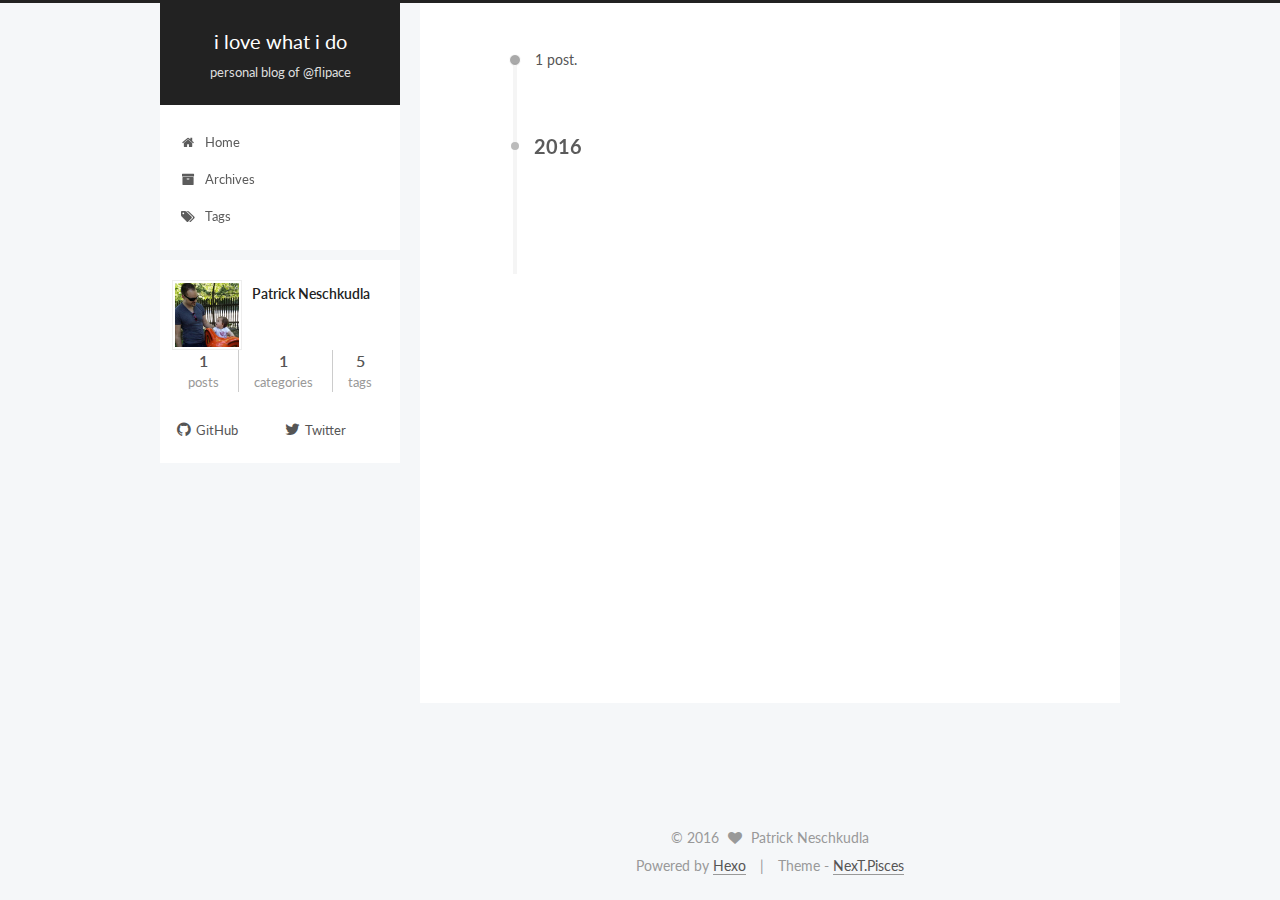
==== commit 42943f6c: "Site updated: 2016-04-29 07:35:37" ====
--- a/archives/index.html
+++ b/archives/index.html
@@ -83,7 +83,7 @@
 <meta name="description">
 <meta property="og:type" content="website">
 <meta property="og:title" content="i love what i do">
-<meta property="og:url" content="http://yoursite.com/archives/index.html">
+<meta property="og:url" content="http://neschkudla.at/archives/index.html">
 <meta property="og:site_name" content="i love what i do">
 <meta property="og:description">
 <meta name="twitter:card" content="summary">
@@ -106,10 +106,10 @@
   };
 </script>
 
-  <title> Archiv | i love what i do </title>
+  <title> Archive | i love what i do </title>
 </head>
 
-<body itemscope itemtype="http://schema.org/WebPage" lang="">
+<body itemscope itemtype="http://schema.org/WebPage" lang="en">
 
   
 
@@ -164,7 +164,7 @@
             
               <i class="menu-item-icon fa fa-home fa-fw"></i> <br />
             
-            Startseite
+            Home
           </a>
         </li>
       
@@ -174,7 +174,7 @@
             
               <i class="menu-item-icon fa fa-archive fa-fw"></i> <br />
             
-            Archiv
+            Archives
           </a>
         </li>
       
@@ -214,7 +214,7 @@
       
         
       
-      Öhm..! Ein Artikel. Bleib dran.
+      1 post.
     </span>
 
     
@@ -238,9 +238,9 @@
 
       <h1 class="post-title">
         
-            <a class="post-title-link" href="/2016/04/29/hello-world/" itemprop="url">
+            <a class="post-title-link" href="/2016/04/29/Introducing-whoport/" itemprop="url">
               
-                <span itemprop="name">Hello World</span>
+                <span itemprop="name">Introducing "whoport"</span>
               
             </a>
         
@@ -248,7 +248,7 @@
 
       <div class="post-meta">
         <time class="post-time" itemprop="dateCreated"
-              datetime="2016-04-29T00:38:01+02:00"
+              datetime="2016-04-29T01:38:16+02:00"
               content="2016-04-29" >
           04-29
         </time>
@@ -304,12 +304,26 @@
           <div class="site-state-item site-state-posts">
             <a href="/archives">
               <span class="site-state-item-count">1</span>
-              <span class="site-state-item-name">Artikel</span>
+              <span class="site-state-item-name">posts</span>
             </a>
           </div>
 
           
-
+            <div class="site-state-item site-state-categories">
+              
+                <span class="site-state-item-count">1</span>
+                <span class="site-state-item-name">categories</span>
+              
+            </div>
+          
+
+          
+            <div class="site-state-item site-state-tags">
+              <a href="/tags">
+                <span class="site-state-item-count">5</span>
+                <span class="site-state-item-name">tags</span>
+              </a>
+            </div>
           
 
         </nav>
@@ -371,7 +385,7 @@
 </div>
 
 <div class="powered-by">
-  Erstellt mit  <a class="theme-link" href="http://hexo.io">Hexo</a>
+  Powered by <a class="theme-link" href="http://hexo.io">Hexo</a>
 </div>
 
 <div class="theme-info">
--- a/css/main.css
+++ b/css/main.css
@@ -1535,7 +1535,7 @@
   width: 4px;
   height: 4px;
   border-radius: 50%;
-  background: #60e832;
+  background: #7fffb3;
 }
 .links-of-blogroll {
   font-size: 13px;
